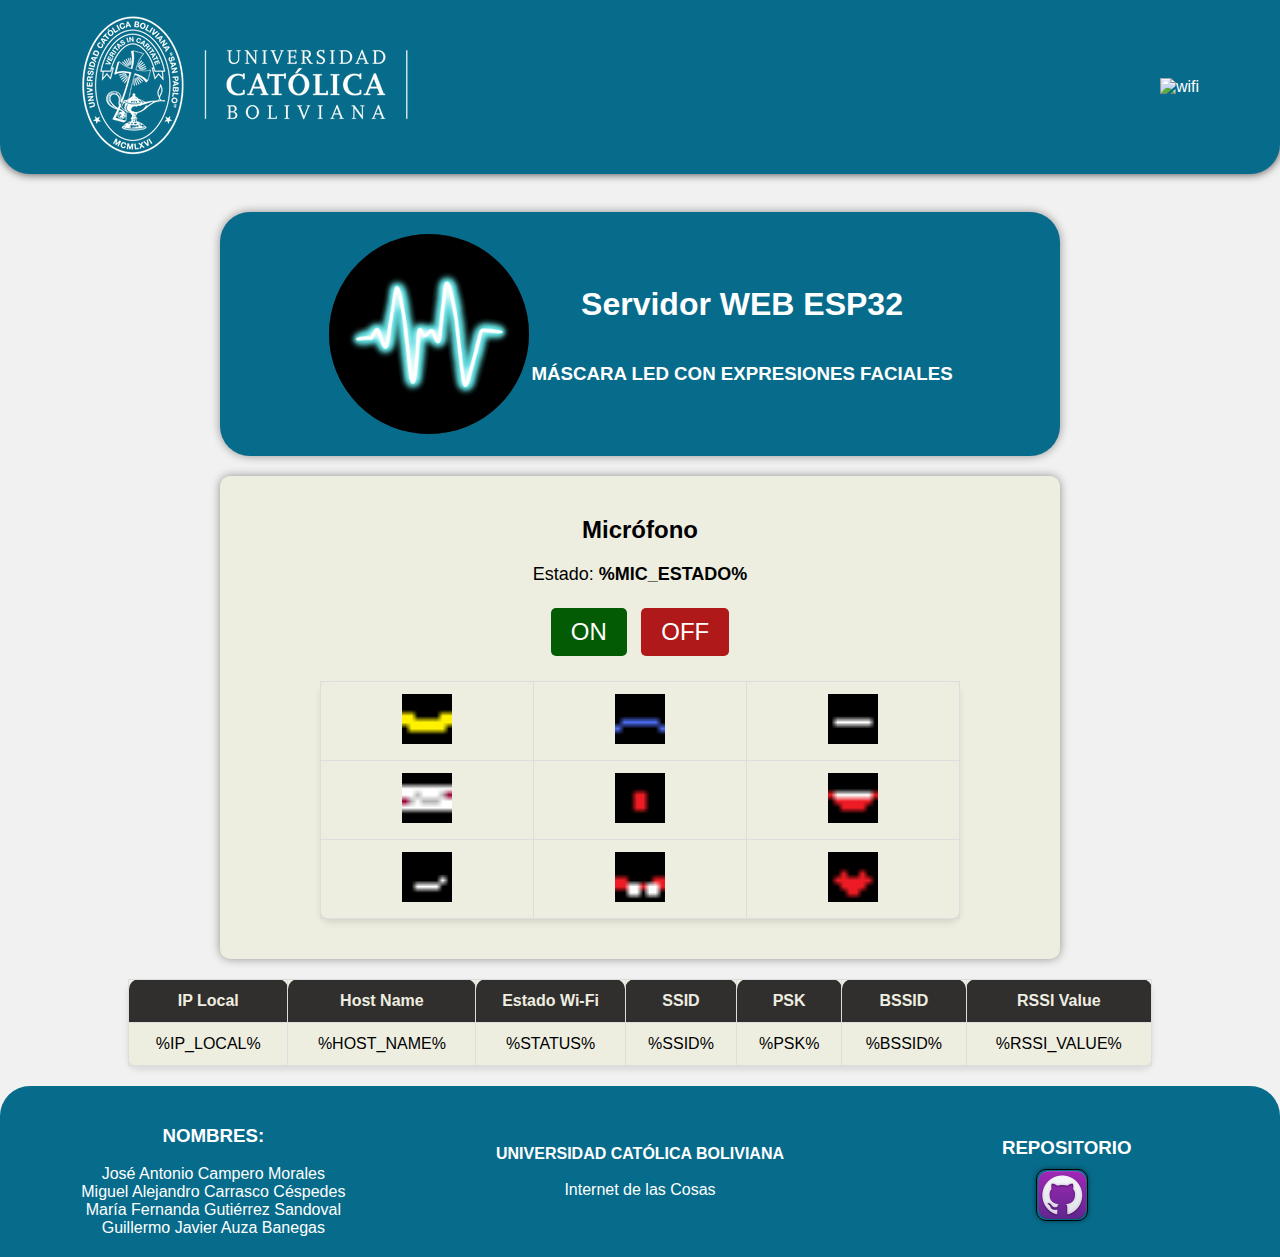
==== data/index.html @ 7111a752 "agregando funciones de las caras y separando en script" ====
<!DOCTYPE html>
<html>

<head>
  <title>Servidor WEB ESP32</title>
  <meta name="viewport" content="width=device-width, initial-scale=1">
  <link rel="icon" href="data:,">
  <link rel="stylesheet" type="text/css" href="style.css">
  <meta charset="UTF-8">
</head>

<body>

  <nav>
    <div class="logo">
      <img src="assets/logo_ucb.png" alt="logo_ucba">
    </div>
    <div class="imagenes-derecha">
      <p id="fecha-hora" class="hora"></p>
      <img src="" alt="wifi" id="wifi">
    </div>
  </nav>
  <br>
  <header>
    <div class="mask-container">
      <div class="logo-container">
        <img class="img_mask" src="assets/logo_empresa.jpeg" alt="">
      </div>
    </div>
    <div class="text-title">
      <h1>Servidor WEB ESP32</h1>
      <h3>MÁSCARA LED CON EXPRESIONES FACIALES</h3>
    </div>
  </header>

  <main>
    <section class="estado">
      <h2>Micrófono</h2>
      <p>Estado: <strong>%MIC_ESTADO%</strong></p>
      <div class="botones">
        <a href="/micon" class="button">ON</a>
        <a href="/micoff" class="button button2">OFF</a>
      </div>
    </section>
    <section class="opciones">
      <table>
        <tr>
          <td><img src="../data/assets/faces/happyface.png" width="50" alt="happyface" onclick="happy('happyface')"></td>
          <td><img src="../data/assets/faces/sadface.png" width="50" alt="sadface" onclick="sad('sadface')" ></td>
          <td><img src="../data/assets/faces/neutralface.png" width="50" alt="neutralface" onclick="neutral('neutral')"></td>
        </tr>
        <tr>
          <td><img src="../data/assets/faces/angryface.png" width="50" alt="angryface" onclick="angry('angryface')"></td>
          <td><img src="../data/assets/faces/surprisedface.png" width="50" alt="surprisedface" onclick="surprised('surprisedface')"></td>
          <td><img src="../data/assets/faces/laughingface.png" width="50" alt="laughingface" onclick="laughing('laughingface')"></td>
        </tr>
        <tr>
          <td><img src="../data/assets/faces/coolface.png" width="50" alt="coolface" onclick="cool('coolface')"></td>
          <td><img src="../data/assets/faces/nerdface.png" width="50" alt="nerdface" onclick="nerd('nerdface')"></td>
          <td><img src="../data/assets/faces/heartface.png" width="50" alt="heartface" onclick="heart('heartface')"></td>
        </tr>

      </table>

    </section>

  </main>


  <table>
    <tr>
      <th>IP Local</th>
      <th>Host Name</th>
      <th>Estado Wi-Fi</th>
      <th>SSID</th>
      <th>PSK</th>
      <th>BSSID</th>
      <th>RSSI Value</th>
    </tr>
    <tr>
      <td>%IP_LOCAL%</td>
      <td>%HOST_NAME%</td>
      <td>%STATUS%</td>
      <td>%SSID%</td>
      <td>%PSK%</td>
      <td>%BSSID%</td>
      <td>%RSSI_VALUE%</td>
    </tr>
  </table>

  <footer>
    <div class="footer-left">
      <h3>NOMBRES:</h3>
      <li>José Antonio Campero Morales</li>
      <li>Miguel Alejandro Carrasco Céspedes</li>
      <li>María Fernanda Gutiérrez Sandoval</li>
      <li>Guillermo Javier Auza Banegas</li>
    </div>
    <div class="footer-center">
      <ul>
        <li><strong>UNIVERSIDAD CATÓLICA BOLIVIANA</strong></li><br>
        <li>Internet de las Cosas</li>
      </ul>
    </div>
    <div class="footer-right">
      <h3>REPOSITORIO</h3>
      <ul class="social-icons">
        <li><a href="https://github.com/Camperomask/open_house_iot.git" target="_blank"><img src="assets/3.png"
              width="50" alt="GitHub"></a></li>
      </ul>
    </div>
  </footer>



</body>
<script src="https://code.jquery.com/jquery-3.5.1.slim.min.js"></script>
<script src="https://cdn.jsdelivr.net/npm/@popperjs/core@2.5.3/dist/umd/popper.min.js"></script>
<script src="https://maxcdn.bootstrapcdn.com/bootstrap/4.5.2/js/bootstrap.min.js"></script>
<script src="script.js"></script>

</html>
---- data/style.css ----
/* Estilos para el Navbar */
nav {
  background-color: #076c8b;
  color: #fff;
  display: flex;
  justify-content: space-between;
  align-items: center;
  padding: 10px 20px;
  border-bottom-left-radius: 30px;
  border-bottom-right-radius: 30px;
  -webkit-box-shadow: 0px 0px 10px 0px rgba(0,0,0,0.75);
}

.logo img {
  width: 450px;
  height: auto;
}

.imagenes-derecha img {
  width: 80px;
  height: auto;
  margin-left: 20px;
  margin-right: 20px;
}

html {
  font-family: 'Arial', sans-serif;
  margin: 0;
}

body{
  margin: 0;
  padding: 0;
  background-color: #f1f1f1;
}

.imagenes-derecha {
  display: flex;
  justify-content: space-between;
  align-items: center;
}

.imagenes-derecha p {
  font-size: 15px;
  color: white;
}

.button {
  display: inline-block;
  background-color: #d86e66;
  border: none;
  border-radius: 4px;
  color: white;
  padding: 16px 40px;
  text-decoration: none;
  font-size: 1.5rem;
  margin: 2px;
  cursor: pointer;
}

.button2 {
  background-color: #08465b;
}

.units {
  font-size: 1.2rem;
}

.sensor-labels {
  font-size: 1.5rem;
  vertical-align: middle;
  padding-bottom: 15px;
}

table {
  border-collapse: collapse;
  width: 80%;
  margin: 20px auto;
  font-family: Arial, sans-serif;
  background-color: #eeeee0;
  border: 0px solid #eeeee0;
  border-radius: 10px;
  box-shadow: 0 4px 6px rgba(0, 0, 0, 0.1);
}

th, td {
  border: 1px solid #ddd;
  text-align: center;
  padding: 12px;
}

th {
  background-color: rgb(49, 46, 46);
  color: #eeeee0;
  border-top-left-radius: 10px;
  border-top-right-radius: 10px;
}

tbody td:hover {
  background-color: lightslategrey;
  background-size: 100% 100%;
  animation: gradient 4s linear infinite;
  color: #eeeee0;
}

.logo-container {
  position: relative;
  width: 200px;
  height: 200px;
  border-radius: 50%;
  background-color: #333;
  overflow: hidden;
  border-color: #076c8b;
  border-style: solid;
  border-width: 2px;
}

img {
  max-width: 100%;
  height: auto;
}

.hora {
  font-size: 24px;
  font-weight: bold;
  text-align: center;
  color: #333; /* Cambia el color según tu paleta de colores */
}

header {
  background-color: #076c8b;
  color: #fff;
  text-align: center;
  padding: 20px;
  border-radius: 30px;
  align-items: center;
  display: flex;
  justify-content: center;
  max-width: 800px;
  margin: 20px auto;
  box-shadow: 0 0 10px rgba(0, 0, 0, 0.4);
}

.text-title {
  display: flex;
  flex-direction: column;
}

main {
  max-width: 800px;
  margin: 20px auto;
  padding: 20px;
  background-color: #eeeee0;
  box-shadow: 0 0 10px rgba(0, 0, 0, 0.4);
  border-radius: 10px;
}

/* Estilos para la sección de estado */
.estado {
  margin-bottom: 20px;
  text-align: center;
}

.estado p {
  font-size: 18px;
}

.button {
  display: inline-block;
  padding: 10px 20px;
  margin: 5px;
  background-color: rgb(3, 91, 3);
  color: #fff;
  text-decoration: none;
  border-radius: 5px;
}

.button2 {
  background-color: rgb(175, 25, 25);
}

/* Estilos para la sección de sensores */
.sensores {
  display: flex;
  justify-content: space-between;
}

.sensor {
  text-align: center;
  padding: 10px;
  background-color: #076c8b;
  color: #fff;
  border-radius: 5px;
  flex: 1;
  margin: 0 5px;
}

.sensor-label {
  font-size: 18px;
}

#adc, #pulsador, #RSSI {
  font-size: 24px;
  font-weight: bold;
}

.units {
  font-size: 14px;
}

@media (max-width: 600px) {
  main {
      padding: 10px;
  }

  .sensores {
      flex-direction: column;
  }

  .sensor {
      margin-bottom: 10px;
  }
}

footer {
  background-color: #076c8b;
  color: #fff;
  text-align: center;
  padding: 20px 0;
  display: flex;
  flex-wrap: wrap;
  justify-content: space-between;
  align-items: center;
  border-top-left-radius: 30px;
  border-top-right-radius: 30px;
  align-items: center;
}

.footer-left {
  flex: 1;
  text-align: center;
}

.footer-center {
  flex: 1;
  text-align: center;
}

.footer-right {
  flex: 1;
  text-align: center;
}

.footer-right img {
  max-width: 90px;
  border-radius: 10px;
  border: 1px solid black; /* Borde negro de 2px */
  box-shadow: 0 0 5px rgba(0, 0, 0, 0.5); /* Sombra negra con un desenfoque de 5px */
}


.footer-center h3,
.footer-right h3 {
  margin-bottom: 10px;
}

ul {
  list-style: none;
  padding: 0;
  margin: 0;
}

ul.social-icons {
  display: flex;
  justify-content: center;
  align-items: center;
}

ul.social-icons li {
  margin-right: 10px;
}

ul.social-icons img {
  max-width: 50px;
}
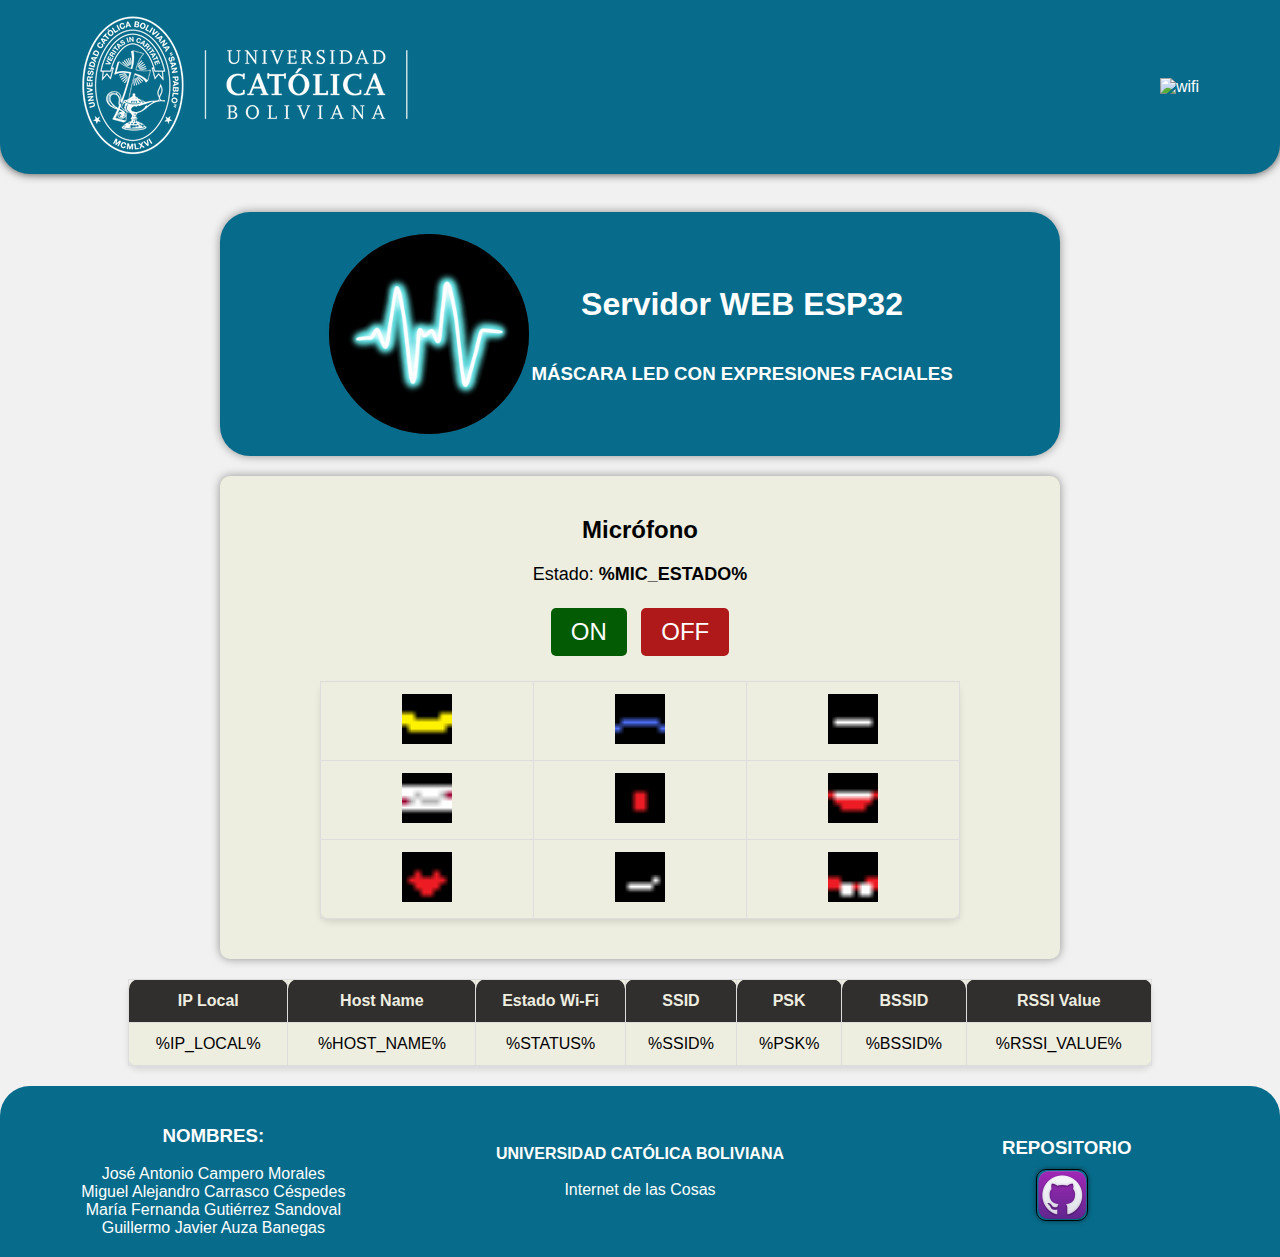
==== commit d963afc5: "avances en clase" ====
--- a/data/index.html
+++ b/data/index.html
@@ -1,6 +1,5 @@
 <!DOCTYPE html>
 <html>
-
 <head>
   <title>Servidor WEB ESP32</title>
   <meta name="viewport" content="width=device-width, initial-scale=1">
@@ -8,115 +7,156 @@
   <link rel="stylesheet" type="text/css" href="style.css">
   <meta charset="UTF-8">
 </head>
-
 <body>
 
   <nav>
     <div class="logo">
-      <img src="assets/logo_ucb.png" alt="logo_ucba">
+        <img src="assets/logo_ucb.png" alt="logo_ucba">
     </div>
     <div class="imagenes-derecha">
       <p id="fecha-hora" class="hora"></p>
       <img src="" alt="wifi" id="wifi">
     </div>
-  </nav>
-  <br>
-  <header>
-    <div class="mask-container">
-      <div class="logo-container">
-        <img class="img_mask" src="assets/logo_empresa.jpeg" alt="">
-      </div>
+</nav>
+<br>
+<header>
+  <div class="mask-container">
+    <div class="logo-container">
+      <img class="img_mask" src="assets/logo_empresa.jpeg" alt="">
     </div>
-    <div class="text-title">
-      <h1>Servidor WEB ESP32</h1>
-      <h3>MÁSCARA LED CON EXPRESIONES FACIALES</h3>
+  </div>
+  <div class="text-title">
+    <h1>Servidor WEB ESP32</h1>
+    <h3>MÁSCARA LED CON EXPRESIONES FACIALES</h3>
+  </div>
+</header>
+
+<main>
+  <section class="estado">
+    <h2>Micrófono</h2>
+    <p>Estado: <strong>%MIC_ESTADO%</strong></p>
+    <div class="botones">
+      <a href="/micon" class="button">ON</a>
+      <a href="/micoff" class="button button2">OFF</a>
     </div>
-  </header>
-
-  <main>
-    <section class="estado">
-      <h2>Micrófono</h2>
-      <p>Estado: <strong>%MIC_ESTADO%</strong></p>
-      <div class="botones">
-        <a href="/micon" class="button">ON</a>
-        <a href="/micoff" class="button button2">OFF</a>
-      </div>
-    </section>
-    <section class="opciones">
-      <table>
-        <tr>
-          <td><img src="../data/assets/faces/happyface.png" width="50" alt="happyface" onclick="happy('happyface')"></td>
-          <td><img src="../data/assets/faces/sadface.png" width="50" alt="sadface" onclick="sad('sadface')" ></td>
-          <td><img src="../data/assets/faces/neutralface.png" width="50" alt="neutralface" onclick="neutral('neutral')"></td>
-        </tr>
-        <tr>
-          <td><img src="../data/assets/faces/angryface.png" width="50" alt="angryface" onclick="angry('angryface')"></td>
-          <td><img src="../data/assets/faces/surprisedface.png" width="50" alt="surprisedface" onclick="surprised('surprisedface')"></td>
-          <td><img src="../data/assets/faces/laughingface.png" width="50" alt="laughingface" onclick="laughing('laughingface')"></td>
-        </tr>
-        <tr>
-          <td><img src="../data/assets/faces/coolface.png" width="50" alt="coolface" onclick="cool('coolface')"></td>
-          <td><img src="../data/assets/faces/nerdface.png" width="50" alt="nerdface" onclick="nerd('nerdface')"></td>
-          <td><img src="../data/assets/faces/heartface.png" width="50" alt="heartface" onclick="heart('heartface')"></td>
-        </tr>
-
-      </table>
-
-    </section>
-
-  </main>
+  </section>
+  <section class="opciones">
+    <table>
+      <tr>
+          <td><a href="/smileyFace"><img src="../data/assets/faces/happyface.png" width="50" alt="happyface"></a></td>
+          <td><a href="/sadFace"><img src="../data/assets/faces/sadface.png" width="50" alt="sadface"></a></td>
+          <td><img src="../data/assets/faces/neutralface.png" width="50" alt="neutralface"></td>
+      </tr>
+      <tr>
+          <td><img src="../data/assets/faces/angryface.png" width="50" alt="angryface"></td>
+          <td><img src="../data/assets/faces/surprisedface.png" width="50" alt="surprisedface"></td>
+          <td><img src="../data/assets/faces/laughingface.png" width="50" alt="laughingface"></td>
+      </tr>
+      <tr>
+          <td><img src="../data/assets/faces/heartface.png" width="50" alt="heartface"></td>
+          <td><img src="../data/assets/faces/coolface.png" width="50" alt="coolface"></td>
+          <td><img src="../data/assets/faces/nerdface.png" width="50" alt="nerdface"></td>
+      </tr>
+  
+    </table>
+    
+  </section>
+  
+</main>
 
 
   <table>
     <tr>
-      <th>IP Local</th>
-      <th>Host Name</th>
-      <th>Estado Wi-Fi</th>
-      <th>SSID</th>
-      <th>PSK</th>
-      <th>BSSID</th>
-      <th>RSSI Value</th>
+        <th>IP Local</th>
+        <th>Host Name</th>
+        <th>Estado Wi-Fi</th>
+        <th>SSID</th>
+        <th>PSK</th>
+        <th>BSSID</th>
+        <th>RSSI Value</th>
     </tr>
     <tr>
-      <td>%IP_LOCAL%</td>
-      <td>%HOST_NAME%</td>
-      <td>%STATUS%</td>
-      <td>%SSID%</td>
-      <td>%PSK%</td>
-      <td>%BSSID%</td>
-      <td>%RSSI_VALUE%</td>
+        <td>%IP_LOCAL%</td>
+        <td>%HOST_NAME%</td>
+        <td>%STATUS%</td>
+        <td>%SSID%</td>
+        <td>%PSK%</td>
+        <td>%BSSID%</td>
+        <td>%RSSI_VALUE%</td>
     </tr>
-  </table>
+</table>
 
-  <footer>
-    <div class="footer-left">
-      <h3>NOMBRES:</h3>
-      <li>José Antonio Campero Morales</li>
-      <li>Miguel Alejandro Carrasco Céspedes</li>
-      <li>María Fernanda Gutiérrez Sandoval</li>
-      <li>Guillermo Javier Auza Banegas</li>
-    </div>
-    <div class="footer-center">
-      <ul>
-        <li><strong>UNIVERSIDAD CATÓLICA BOLIVIANA</strong></li><br>
-        <li>Internet de las Cosas</li>
-      </ul>
-    </div>
-    <div class="footer-right">
-      <h3>REPOSITORIO</h3>
-      <ul class="social-icons">
-        <li><a href="https://github.com/Camperomask/open_house_iot.git" target="_blank"><img src="assets/3.png"
-              width="50" alt="GitHub"></a></li>
-      </ul>
-    </div>
-  </footer>
+<footer>
+  <div class="footer-left">
+    <h3>NOMBRES:</h3>
+    <li>José Antonio Campero Morales</li>
+    <li>Miguel Alejandro Carrasco Céspedes</li>
+    <li>María Fernanda Gutiérrez Sandoval</li>
+    <li>Guillermo Javier Auza Banegas</li>
+  </div>
+  <div class="footer-center">
+    <ul>
+      <li><strong>UNIVERSIDAD CATÓLICA BOLIVIANA</strong></li><br>
+      <li>Internet de las Cosas</li>
+    </ul>
+  </div>
+  <div class="footer-right">
+    <h3>REPOSITORIO</h3>
+    <ul class="social-icons">
+      <li><a href="https://github.com/Camperomask/open_house_iot.git" target="_blank"><img src="assets/3.png" width="50" alt="GitHub"></a></li>
+    </ul>
+  </div>
+</footer>
 
 
 
 </body>
-<script src="https://code.jquery.com/jquery-3.5.1.slim.min.js"></script>
-<script src="https://cdn.jsdelivr.net/npm/@popperjs/core@2.5.3/dist/umd/popper.min.js"></script>
-<script src="https://maxcdn.bootstrapcdn.com/bootstrap/4.5.2/js/bootstrap.min.js"></script>
-<script src="script.js"></script>
+<script>
+  function obtenerFechaHora() {
+    const ahora = new Date();
+    const opciones = { year: 'numeric', month: 'long', day: 'numeric', hour: 'numeric', minute: 'numeric', second: 'numeric', hour12: false };
+    return ahora.toLocaleDateString('es-ES', opciones);
+  }
+  function actualizarFechaHora() {
+    const fechaHoraElemento = document.getElementById('fecha-hora');
+    if (fechaHoraElemento) {
+      fechaHoraElemento.textContent = obtenerFechaHora();
+    }
+  }
+  setInterval(actualizarFechaHora, 1000);
 
-</html>+  setInterval(function ( ) {
+    var xhttp = new XMLHttpRequest();
+    xhttp.onreadystatechange = function() {
+      if (this.readyState == 4 && this.status == 200) {
+        document.getElementById("pulsador").innerHTML = this.responseText;
+      }
+    };
+    xhttp.open("GET", "/pulsador", true);
+    xhttp.send();
+  }, 1000 ) ;
+
+  setInterval(function ( ) {
+    var xhttp = new XMLHttpRequest();
+    xhttp.onreadystatechange = function() {
+      if (this.readyState == 4 && this.status == 200) {
+        document.getElementById("RSSI").innerHTML = this.responseText;
+      }
+
+      if (document.getElementById("RSSI").innerHTML > -25) {
+        document.getElementById("wifi").src = "assets/red1.png";
+      } else if (document.getElementById("RSSI").innerHTML > -50){
+        document.getElementById("wifi").src = "assets/red2.png";
+      }else if (document.getElementById("RSSI").innerHTML > -75){
+        document.getElementById("wifi").src = "assets/red3.png";
+      }else {
+        document.getElementById("wifi").src = "assets/red4.png";
+      }
+
+
+    };
+    xhttp.open("GET", "/RSSI", true);
+    xhttp.send();
+  }, 1000 ) ;
+</script>
+</html>
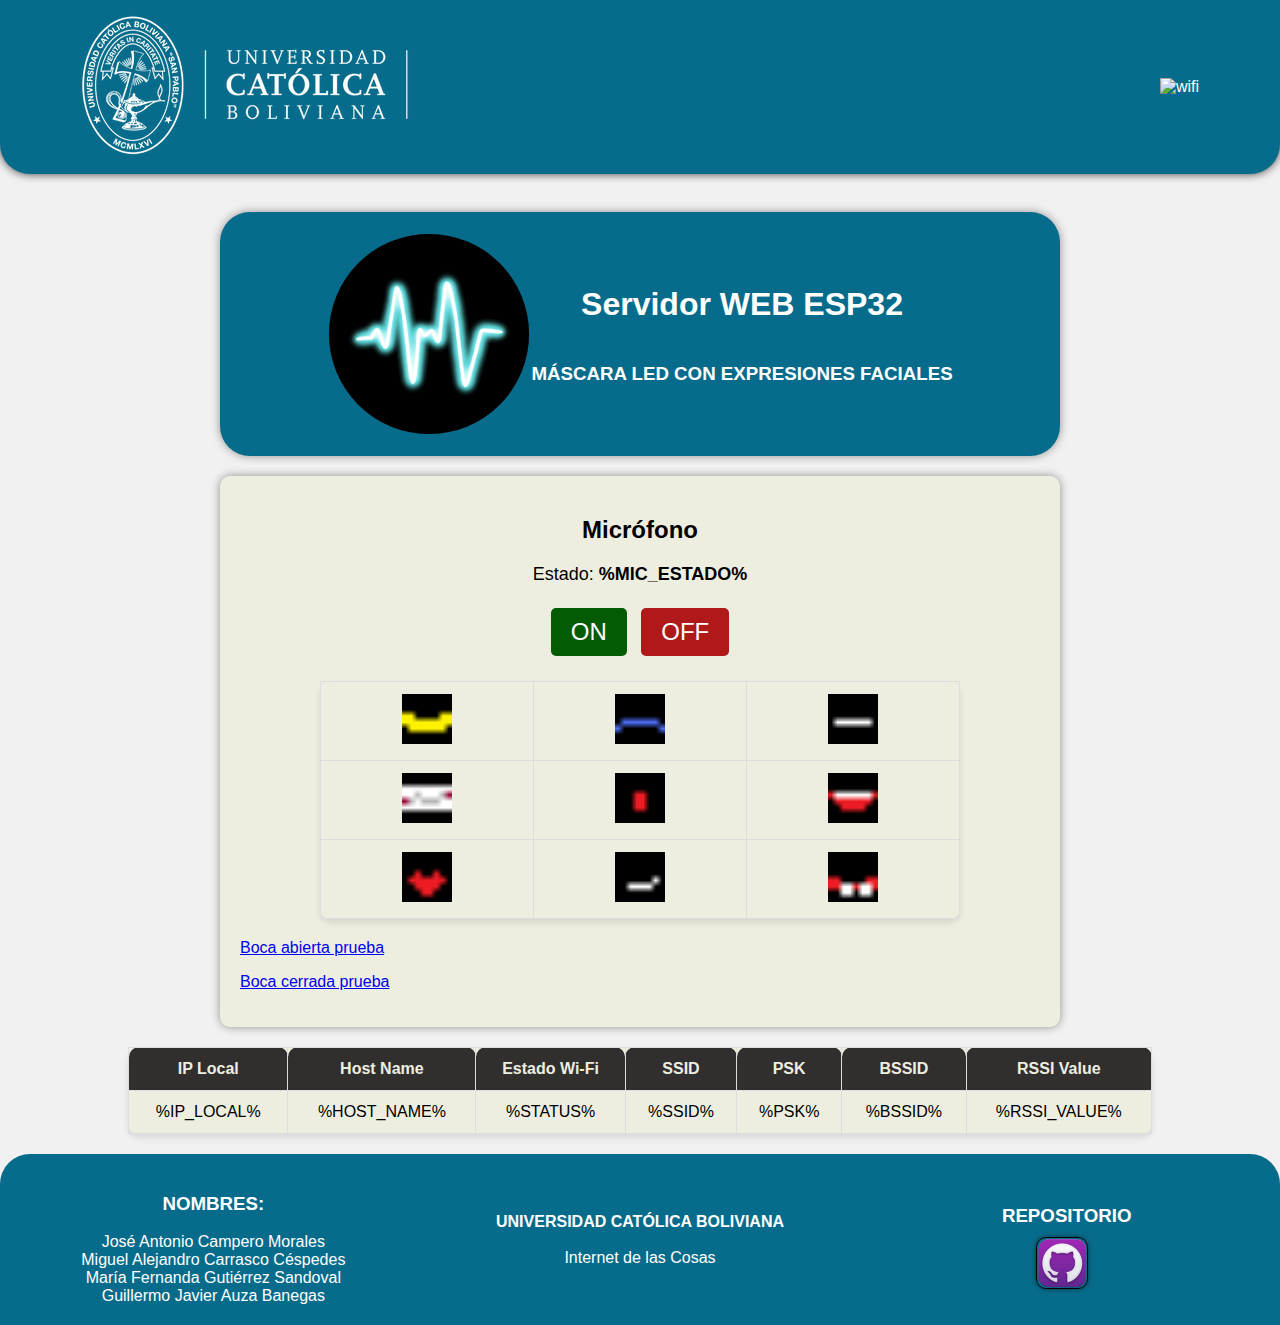
==== commit b8f0eb58: "añadiendo pruebas de la boca cerrada y abierta, sin funcionalidad de microfono" ====
--- a/data/index.html
+++ b/data/index.html
@@ -1,5 +1,6 @@
 <!DOCTYPE html>
 <html>
+
 <head>
   <title>Servidor WEB ESP32</title>
   <meta name="viewport" content="width=device-width, initial-scale=1">
@@ -7,29 +8,30 @@
   <link rel="stylesheet" type="text/css" href="style.css">
   <meta charset="UTF-8">
 </head>
+
 <body>
 
   <nav>
     <div class="logo">
-        <img src="assets/logo_ucb.png" alt="logo_ucba">
+      <a href="/ucbFace"><img src="assets/logo_ucb.png" alt="logo_ucba"></a>
     </div>
     <div class="imagenes-derecha">
       <p id="fecha-hora" class="hora"></p>
       <img src="" alt="wifi" id="wifi">
     </div>
-</nav>
-<br>
-<header>
-  <div class="mask-container">
-    <div class="logo-container">
-      <img class="img_mask" src="assets/logo_empresa.jpeg" alt="">
+  </nav>
+  <br>
+  <header>
+    <div class="mask-container">
+      <div class="logo-container">
+        <img class="img_mask" src="assets/logo_empresa.jpeg" alt="">
+      </div>
     </div>
-  </div>
-  <div class="text-title">
-    <h1>Servidor WEB ESP32</h1>
-    <h3>MÁSCARA LED CON EXPRESIONES FACIALES</h3>
-  </div>
-</header>
+    <div class="text-title">
+      <h1>Servidor WEB ESP32</h1>
+      <h3>MÁSCARA LED CON EXPRESIONES FACIALES</h3>
+    </div>
+  </header>
 
 <main>
   <section class="estado">
@@ -45,20 +47,23 @@
       <tr>
           <td><a href="/smileyFace"><img src="../data/assets/faces/happyface.png" width="50" alt="happyface"></a></td>
           <td><a href="/sadFace"><img src="../data/assets/faces/sadface.png" width="50" alt="sadface"></a></td>
-          <td><img src="../data/assets/faces/neutralface.png" width="50" alt="neutralface"></td>
+          <td><a href="/neutralFace"><img src="../data/assets/faces/neutralface.png" width="50" alt="neutralface"></a></td>
       </tr>
       <tr>
-          <td><img src="../data/assets/faces/angryface.png" width="50" alt="angryface"></td>
-          <td><img src="../data/assets/faces/surprisedface.png" width="50" alt="surprisedface"></td>
-          <td><img src="../data/assets/faces/laughingface.png" width="50" alt="laughingface"></td>
+          <td><a href="/angryFace"><img src="../data/assets/faces/angryface.png" width="50" alt="angryface"></a></td>
+          <td><a href="/surprisedFace"><img src="../data/assets/faces/surprisedface.png" width="50" alt="surprisedface"></a></td>
+          <td><a href="/laughFace"><img src="../data/assets/faces/laughingface.png" width="50" alt="laughingface"></a></td>
       </tr>
       <tr>
-          <td><img src="../data/assets/faces/heartface.png" width="50" alt="heartface"></td>
-          <td><img src="../data/assets/faces/coolface.png" width="50" alt="coolface"></td>
-          <td><img src="../data/assets/faces/nerdface.png" width="50" alt="nerdface"></td>
+          <td><a href="/heartFace"><img src="../data/assets/faces/heartface.png" width="50" alt="heartface"></a></td>
+          <td><a href="/coolFace"><img src="../data/assets/faces/coolface.png" width="50" alt="coolface"></a></td>
+          <td><a href="/nerdFace"><img src="../data/assets/faces/nerdface.png" width="50" alt="nerdface"></a></td>
       </tr>
   
     </table>
+
+    <a href="/openFace"><p>Boca abierta prueba</p></a>
+    <a href="/closeFace"><p>Boca cerrada prueba</p></a>
     
   </section>
   
@@ -67,96 +72,54 @@
 
   <table>
     <tr>
-        <th>IP Local</th>
-        <th>Host Name</th>
-        <th>Estado Wi-Fi</th>
-        <th>SSID</th>
-        <th>PSK</th>
-        <th>BSSID</th>
-        <th>RSSI Value</th>
+      <th>IP Local</th>
+      <th>Host Name</th>
+      <th>Estado Wi-Fi</th>
+      <th>SSID</th>
+      <th>PSK</th>
+      <th>BSSID</th>
+      <th>RSSI Value</th>
     </tr>
     <tr>
-        <td>%IP_LOCAL%</td>
-        <td>%HOST_NAME%</td>
-        <td>%STATUS%</td>
-        <td>%SSID%</td>
-        <td>%PSK%</td>
-        <td>%BSSID%</td>
-        <td>%RSSI_VALUE%</td>
+      <td>%IP_LOCAL%</td>
+      <td>%HOST_NAME%</td>
+      <td>%STATUS%</td>
+      <td>%SSID%</td>
+      <td>%PSK%</td>
+      <td>%BSSID%</td>
+      <td>%RSSI_VALUE%</td>
     </tr>
-</table>
+  </table>
 
-<footer>
-  <div class="footer-left">
-    <h3>NOMBRES:</h3>
-    <li>José Antonio Campero Morales</li>
-    <li>Miguel Alejandro Carrasco Céspedes</li>
-    <li>María Fernanda Gutiérrez Sandoval</li>
-    <li>Guillermo Javier Auza Banegas</li>
-  </div>
-  <div class="footer-center">
-    <ul>
-      <li><strong>UNIVERSIDAD CATÓLICA BOLIVIANA</strong></li><br>
-      <li>Internet de las Cosas</li>
-    </ul>
-  </div>
-  <div class="footer-right">
-    <h3>REPOSITORIO</h3>
-    <ul class="social-icons">
-      <li><a href="https://github.com/Camperomask/open_house_iot.git" target="_blank"><img src="assets/3.png" width="50" alt="GitHub"></a></li>
-    </ul>
-  </div>
-</footer>
+  <footer>
+    <div class="footer-left">
+      <h3>NOMBRES:</h3>
+      <li>José Antonio Campero Morales</li>
+      <li>Miguel Alejandro Carrasco Céspedes</li>
+      <li>María Fernanda Gutiérrez Sandoval</li>
+      <li>Guillermo Javier Auza Banegas</li>
+    </div>
+    <div class="footer-center">
+      <ul>
+        <li><strong>UNIVERSIDAD CATÓLICA BOLIVIANA</strong></li><br>
+        <li>Internet de las Cosas</li>
+      </ul>
+    </div>
+    <div class="footer-right">
+      <h3>REPOSITORIO</h3>
+      <ul class="social-icons">
+        <li><a href="https://github.com/Camperomask/open_house_iot.git" target="_blank"><img src="assets/3.png"
+              width="50" alt="GitHub"></a></li>
+      </ul>
+    </div>
+  </footer>
 
 
 
 </body>
-<script>
-  function obtenerFechaHora() {
-    const ahora = new Date();
-    const opciones = { year: 'numeric', month: 'long', day: 'numeric', hour: 'numeric', minute: 'numeric', second: 'numeric', hour12: false };
-    return ahora.toLocaleDateString('es-ES', opciones);
-  }
-  function actualizarFechaHora() {
-    const fechaHoraElemento = document.getElementById('fecha-hora');
-    if (fechaHoraElemento) {
-      fechaHoraElemento.textContent = obtenerFechaHora();
-    }
-  }
-  setInterval(actualizarFechaHora, 1000);
+<script src="https://code.jquery.com/jquery-3.5.1.slim.min.js"></script>
+<script src="https://cdn.jsdelivr.net/npm/@popperjs/core@2.5.3/dist/umd/popper.min.js"></script>
+<script src="https://maxcdn.bootstrapcdn.com/bootstrap/4.5.2/js/bootstrap.min.js"></script>
+<script src="script.js"></script>
 
-  setInterval(function ( ) {
-    var xhttp = new XMLHttpRequest();
-    xhttp.onreadystatechange = function() {
-      if (this.readyState == 4 && this.status == 200) {
-        document.getElementById("pulsador").innerHTML = this.responseText;
-      }
-    };
-    xhttp.open("GET", "/pulsador", true);
-    xhttp.send();
-  }, 1000 ) ;
-
-  setInterval(function ( ) {
-    var xhttp = new XMLHttpRequest();
-    xhttp.onreadystatechange = function() {
-      if (this.readyState == 4 && this.status == 200) {
-        document.getElementById("RSSI").innerHTML = this.responseText;
-      }
-
-      if (document.getElementById("RSSI").innerHTML > -25) {
-        document.getElementById("wifi").src = "assets/red1.png";
-      } else if (document.getElementById("RSSI").innerHTML > -50){
-        document.getElementById("wifi").src = "assets/red2.png";
-      }else if (document.getElementById("RSSI").innerHTML > -75){
-        document.getElementById("wifi").src = "assets/red3.png";
-      }else {
-        document.getElementById("wifi").src = "assets/red4.png";
-      }
-
-
-    };
-    xhttp.open("GET", "/RSSI", true);
-    xhttp.send();
-  }, 1000 ) ;
-</script>
-</html>
+</html>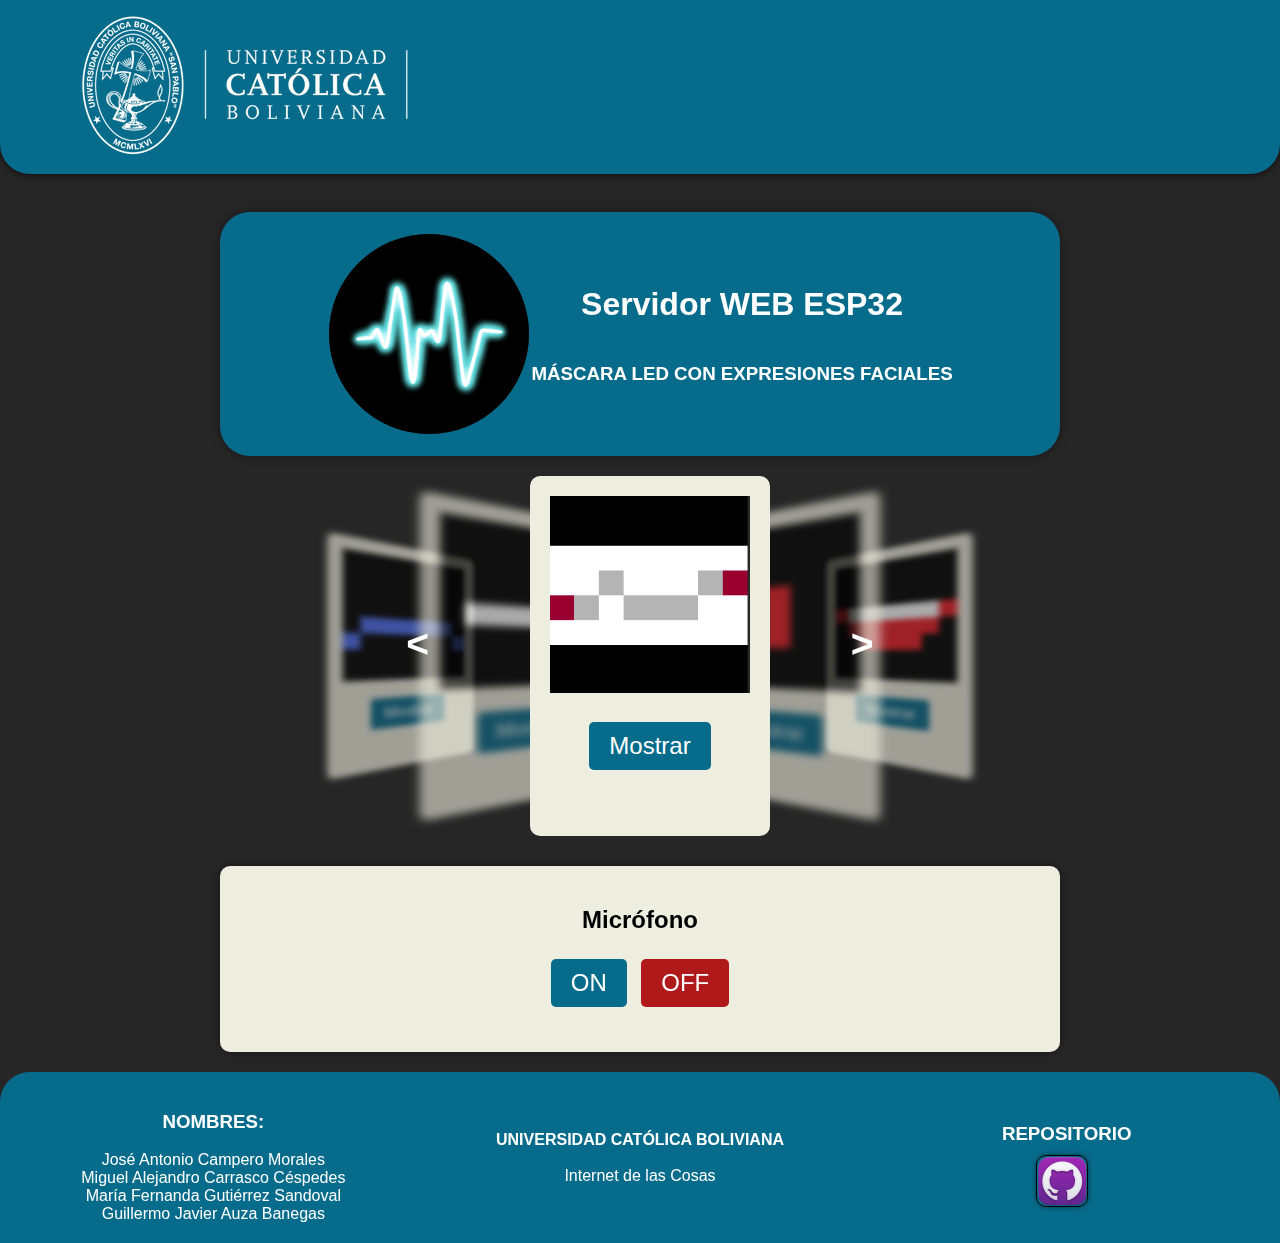
==== commit d56013f2: "terminado" ====
--- a/data/index.html
+++ b/data/index.html
@@ -2,7 +2,7 @@
 <html>
 
 <head>
-  <title>Servidor WEB ESP32</title>
+  <title>Mascara Emoji</title>
   <meta name="viewport" content="width=device-width, initial-scale=1">
   <link rel="icon" href="data:,">
   <link rel="stylesheet" type="text/css" href="style.css">
@@ -17,7 +17,6 @@
     </div>
     <div class="imagenes-derecha">
       <p id="fecha-hora" class="hora"></p>
-      <img src="" alt="wifi" id="wifi">
     </div>
   </nav>
   <br>
@@ -33,63 +32,93 @@
     </div>
   </header>
 
+  <div class="slider">
+    <div class="item">
+        <img src="assets/faces/happyface.png" width="200" alt="happyface">
+        <br>
+        <div class="botonesInt">
+          <a href="/smileyFace" class="button">Mostrar</a>
+        </div>
+
+
+        
+    </div>
+    <div class="item">
+        <img src="assets/faces/sadface.png" width="200" alt="sadface">
+        <br>
+        <div class="botonesInt">
+        <a href="/sadFace"><button class="button">Mostrar</button></a>
+        </div>
+
+
+    </div>
+    <div class="item">
+        <img src="assets/faces/neutralface.png" width="200" alt="neutralface">
+        <br>
+        <div class="botonesInt">
+        <a href="/neutralFace"><button class="button">Mostrar</button></a>
+        </div>
+    </div>
+    <div class="item">
+        <img src="assets/faces/angryface.png" width="200" alt="angryface">
+        <br>
+        <div class="botonesInt">
+        <a href="/angryFace"><button class="button">Mostrar</button></a>
+        </div>
+    </div>
+    <div class="item">
+        <img src="assets/faces/surprisedface.png" width="200" alt="surprisedface">
+        <br>
+        <div class="botonesInt">
+        <a href="/surprisedFace"><button class="button">Mostrar</button></a>
+        </div>
+    </div>
+    <div class="item">
+        <img src="assets/faces/laughingface.png" width="200" alt="laughingface">
+        <br>
+        <div class="botonesInt">
+        <a href="/laughFace"><button class="button">Mostrar</button></a>
+        </div>
+    </div>
+    <div class="item">
+        <img src="assets/faces/heartface.png" width="200" alt="heartface">
+        <br>
+        <div class="botonesInt">
+        <a href="/heartFace"><button class="button">Mostrar</button></a>
+        </div>
+    </div>
+    <div class="item">
+        <img src="assets/faces/coolface.png" width="200" alt="coolface">
+        <br>
+        <div class="botonesInt">
+        <a href="/coolFace"><button class="button">Mostrar</button></a>
+        </div>
+    </div>
+    <div class="item">
+        <img src="assets/faces/nerdface.png" width="200" alt="nerdface">
+        <br>
+        <div class="botonesInt">
+        <a href="/nerdFace"><button class="button">Mostrar</button></a>
+        </div>
+    </div>
+    <button id="next">></button>
+    <button id="prev"><</button>
+</div>
+
+
+
 <main>
   <section class="estado">
     <h2>Micrófono</h2>
-    <p>Estado: <strong>%MIC_ESTADO%</strong></p>
     <div class="botones">
-      <a href="/micon" class="button">ON</a>
-      <a href="/micoff" class="button button2">OFF</a>
+      <a href="/voice" class="button">ON</a>
+      <a href="/images" class="button button2">OFF</a>
     </div>
   </section>
-  <section class="opciones">
-    <table>
-      <tr>
-          <td><a href="/smileyFace"><img src="../data/assets/faces/happyface.png" width="50" alt="happyface"></a></td>
-          <td><a href="/sadFace"><img src="../data/assets/faces/sadface.png" width="50" alt="sadface"></a></td>
-          <td><a href="/neutralFace"><img src="../data/assets/faces/neutralface.png" width="50" alt="neutralface"></a></td>
-      </tr>
-      <tr>
-          <td><a href="/angryFace"><img src="../data/assets/faces/angryface.png" width="50" alt="angryface"></a></td>
-          <td><a href="/surprisedFace"><img src="../data/assets/faces/surprisedface.png" width="50" alt="surprisedface"></a></td>
-          <td><a href="/laughFace"><img src="../data/assets/faces/laughingface.png" width="50" alt="laughingface"></a></td>
-      </tr>
-      <tr>
-          <td><a href="/heartFace"><img src="../data/assets/faces/heartface.png" width="50" alt="heartface"></a></td>
-          <td><a href="/coolFace"><img src="../data/assets/faces/coolface.png" width="50" alt="coolface"></a></td>
-          <td><a href="/nerdFace"><img src="../data/assets/faces/nerdface.png" width="50" alt="nerdface"></a></td>
-      </tr>
+
   
-    </table>
-
-    <a href="/openFace"><p>Boca abierta prueba</p></a>
-    <a href="/closeFace"><p>Boca cerrada prueba</p></a>
-    
-  </section>
   
 </main>
-
-
-  <table>
-    <tr>
-      <th>IP Local</th>
-      <th>Host Name</th>
-      <th>Estado Wi-Fi</th>
-      <th>SSID</th>
-      <th>PSK</th>
-      <th>BSSID</th>
-      <th>RSSI Value</th>
-    </tr>
-    <tr>
-      <td>%IP_LOCAL%</td>
-      <td>%HOST_NAME%</td>
-      <td>%STATUS%</td>
-      <td>%SSID%</td>
-      <td>%PSK%</td>
-      <td>%BSSID%</td>
-      <td>%RSSI_VALUE%</td>
-    </tr>
-  </table>
 
   <footer>
     <div class="footer-left">
@@ -109,7 +138,7 @@
       <h3>REPOSITORIO</h3>
       <ul class="social-icons">
         <li><a href="https://github.com/Camperomask/open_house_iot.git" target="_blank"><img src="assets/3.png"
-              width="50" alt="GitHub"></a></li>
+              width="51" alt="GitHub"></a></li>
       </ul>
     </div>
   </footer>
@@ -122,4 +151,161 @@
 <script src="https://maxcdn.bootstrapcdn.com/bootstrap/4.5.2/js/bootstrap.min.js"></script>
 <script src="script.js"></script>
 
-</html>+</html>
+
+<script>
+  let items = document.querySelectorAll('.slider .item');
+    let next = document.getElementById('next');
+    let prev = document.getElementById('prev');
+    
+    let active = 3;
+    function loadShow(){
+        let stt = 0;
+        items[active].style.transform = `none`;
+        items[active].style.zIndex = 1;
+        items[active].style.filter = 'none';
+        items[active].style.opacity = 1;
+        for(var i = active + 1; i < items.length; i++){
+            stt++;
+            items[i].style.transform = `translateX(${120*stt}px) scale(${1 - 0.2*stt}) perspective(16px) rotateY(-1deg)`;
+            items[i].style.zIndex = -stt;
+            items[i].style.filter = 'blur(5px)';
+            items[i].style.opacity = stt > 2 ? 0 : 0.6;
+        }
+        stt = 0;
+        for(var i = active - 1; i >= 0; i--){
+            stt++;
+            items[i].style.transform = `translateX(${-120*stt}px) scale(${1 - 0.2*stt}) perspective(16px) rotateY(1deg)`;
+            items[i].style.zIndex = -stt;
+            items[i].style.filter = 'blur(5px)';
+            items[i].style.opacity = stt > 2 ? 0 : 0.6;
+        }
+    }
+    loadShow();
+    next.onclick = function(){
+        active = active + 1 < items.length ? active + 1 : active;
+        loadShow();
+    }
+    prev.onclick = function(){
+        active = active - 1 >= 0 ? active - 1 : active;
+        loadShow();
+    }
+
+
+function obtenerFechaHora() {
+    const ahora = new Date();
+    const opciones = { year: 'numeric', month: 'long', day: 'numeric', hour: 'numeric', minute: 'numeric', second: 'numeric', hour12: false };
+    return ahora.toLocaleDateString('es-ES', opciones);
+}
+
+function actualizarFechaHora() {
+    const fechaHoraElemento = document.getElementById('fecha-hora');
+    if (fechaHoraElemento) {
+        fechaHoraElemento.textContent = obtenerFechaHora();
+    }
+}
+
+
+
+//funciones de botones de las caras
+
+function happy() {
+    var xhttp = new XMLHttpRequest();
+    xhttp.open("GET", "/happy", true);
+    xhttp.send();
+}
+
+function sad() {
+    var xhttp = new XMLHttpRequest();
+    xhttp.open("GET", "/sad", true);
+    xhttp.send();
+}
+
+function angry() {
+    var xhttp = new XMLHttpRequest();
+    xhttp.open("GET", "/angry", true);
+    xhttp.send();
+}
+
+function neutral() {
+    var xhttp = new XMLHttpRequest();
+    xhttp.open("GET", "/neutral", true);
+    xhttp.send();
+}
+
+function surprised() {
+    var xhttp = new XMLHttpRequest();
+    xhttp.open("GET", "/surprised", true);
+    xhttp.send();
+}
+
+function laughing() {
+    var xhttp = new XMLHttpRequest();
+    xhttp.open("GET", "/laughing", true);
+    xhttp.send();
+}
+
+function cool() {
+    var xhttp = new XMLHttpRequest();
+    xhttp.open("GET", "/cool", true);
+    xhttp.send();
+}
+
+function nerd() {
+    var xhttp = new XMLHttpRequest();
+    xhttp.open("GET", "/nerd", true);
+    xhttp.send();
+}
+
+function heart() {
+    var xhttp = new XMLHttpRequest();
+    xhttp.open("GET", "/heart", true);
+    xhttp.send();
+}
+
+//fin funciones de botones de las caras
+
+
+
+setInterval(actualizarFechaHora, 1000);
+
+setInterval(function () {
+    var xhttp = new XMLHttpRequest();
+    xhttp.onreadystatechange = function () {
+        if (this.readyState == 4 && this.status == 200) {
+            document.getElementById("pulsador").innerHTML = this.responseText;
+        }
+    };
+    xhttp.open("GET", "/pulsador", true);
+    xhttp.send();
+}, 1000);
+
+setInterval(function () {
+    var xhttp = new XMLHttpRequest();
+    xhttp.onreadystatechange = function () {
+        if (this.readyState == 4 && this.status == 200) {
+            document.getElementById("RSSI").innerHTML = this.responseText;
+        }
+
+        if (document.getElementById("RSSI").innerHTML > -25) {
+            document.getElementById("wifi").src = "assets/red1.png";
+        } else if (document.getElementById("RSSI").innerHTML > -50) {
+            document.getElementById("wifi").src = "assets/red2.png";
+        } else if (document.getElementById("RSSI").innerHTML > -75) {
+            document.getElementById("wifi").src = "assets/red3.png";
+        } else {
+            document.getElementById("wifi").src = "assets/red4.png";
+        }
+    };
+    xhttp.open("GET", "/RSSI", true);
+    xhttp.send();
+}, 1000);
+
+$(document).ready(function() {
+    $('#imageCarousel').carousel();
+    $('#imageCarousel').on('slid.bs.carousel', function() {
+        var currentIndex = $('#imageCarousel .carousel-inner .carousel-item.active').index() + 1;
+        $('#positionIndicator').text('Imagen ' + currentIndex);
+    });
+});
+</script>--- a/data/style.css
+++ b/data/style.css
@@ -1,4 +1,51 @@
 /* Estilos para el Navbar */
+.slider{
+  position: relative;
+  width: 100%;
+  height: 370px;
+  overflow: hidden;
+}
+.item{
+  position: absolute;
+  width: 200px;
+  height: 320px;
+  text-align: justify;
+  left: 50%;
+  top: 50%;
+
+  background-color: #eeeee0;
+  border-radius: 10px;
+  padding: 20px;
+  transition: 0.5s;
+  left: calc(50% - 110px);
+  top: 0;
+}
+#next, #prev{
+  position: absolute;
+  top: 40%;
+  color: #fff;
+  background-color: transparent;
+  border: none;
+  font-size: xxx-large;
+  font-family: monospace;
+  font-weight: bold;
+  left: 400px;
+}
+#next{
+  left: unset;
+  right: 400px;
+}
+
+.botonesInt{
+
+  display: flex;
+  justify-content: center;
+  align-items: center;
+  margin-top: 20px;
+
+
+}
+
 nav {
   background-color: #076c8b;
   color: #fff;
@@ -31,7 +78,7 @@
 body{
   margin: 0;
   padding: 0;
-  background-color: #f1f1f1;
+  background-color: #262626;
 }
 
 .imagenes-derecha {
@@ -46,7 +93,7 @@
 }
 
 .button {
-  display: inline-block;
+
   background-color: #d86e66;
   border: none;
   border-radius: 4px;
@@ -169,7 +216,7 @@
   display: inline-block;
   padding: 10px 20px;
   margin: 5px;
-  background-color: rgb(3, 91, 3);
+  background-color: #076c8b;
   color: #fff;
   text-decoration: none;
   border-radius: 5px;
